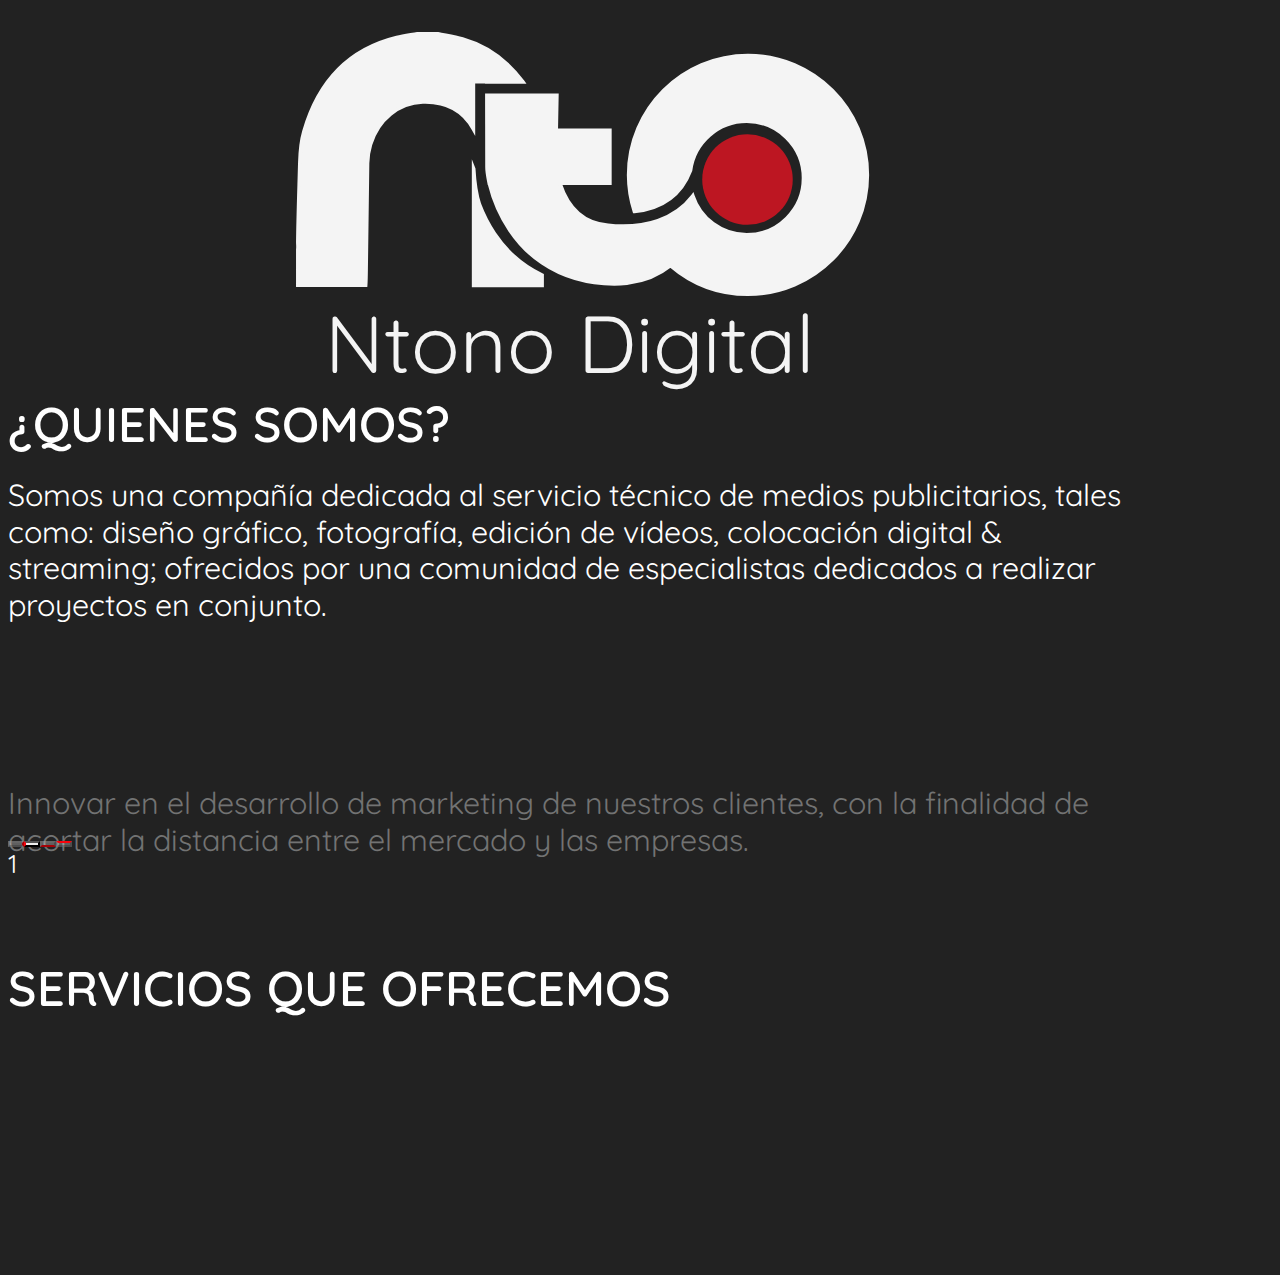
==== index.html @ dea9e93f "Ordenando SVG & incluyendolos en el index.html" ====
<DOCTYPE html>

<html>
	<head>
		<meta charset="utf-8" />
		<meta name="description" content="presentacion de empresa">
		<meta name="keyword" content="ntono, publicidad, proyectos digitales, diseño grafico, animación, streaming, diseño web">
		<meta name="author" content="Edwin Marte">
		<meta name="viewport" content="width=device-width, initial-scale=1.0">

		<link rel="shortcut icon" type="image/png" href="assets/favicon_64.png"/>

		<title>Presentación Ntono</title>

		<link rel="stylesheet" href="css/reveal.css"/>
		<link rel="stylesheet" href="css/theme/ntono.css" />
		<link href="http://maxcdn.bootstrapcdn.com/font-awesome/4.1.0/css/font-awesome.min.css" rel="stylesheet" />
	</head>

	<body>
		<div class="reveal">

			<div class="slides" id="contenedor">
			<a class="fullscreen" onclick="enterFullscreen()" name="full" alt="fullscreen" >
				<p class="aparecer">Presiona <span style="color:white; font-weight:700">F</span> para fullScreen</p>
			</a>
			<!--slider #1 -->
				<section>
					<div class="logo_animation">
						<object class="logo">
							<embed z-index="0" src="svg/logo_animation-01.svg">
						</object>
						<img class="logo_personajes" data-src="assets/personajes.png" />
						
					</div>

				</section>

			<!--slider #2-->
				<section data-background="#282828" >
						<!--Section dentro de otra, efecto scroll con face in -->
						<section  data-state="iniciar">
						<h2>¿QUIENES SOMOS?</h2>
						
						<p>Somos una compañía dedicada al servicio técnico de medios publicitarios, tales como: diseño gráfico, fotografía, edición de vídeos, colocación digital & streaming; ofrecidos por una comunidad de especialistas dedicados a realizar proyectos en conjunto.</p>

						<object class="grupo">
							<embed style="margin-top:-30px" id="animation_start">
						</object>

						<img class="arrow" src="assets/arrow_white.png" />
						</section>
						<!--Misión-->
						<section data-background="#f1f1f1" style="color:#727373">
							<h4><i class='fa fa-bullseye'></i>  Misión</h4>
							<p>Innovar en el desarrollo de marketing de nuestros clientes, con la finalidad de acortar la distancia entre el mercado y las empresas.</p>
							<img class="arrow" src="assets/arrow_gray.png" />
						</section>
						<!--Visión-->
						<section data-background="#f1f1f1" style="color:#727373">
							<h4><i class='fa fa-eye'></i>  Visión</h4>

							<div style="max-height:50px">
							<p style="display:inline-block">Desarrollar una comunidad de especialistas en productos digitales</p></div>

							<div class="container-list">fusionando la innovación tecnológica con el mercado a través de la</p>
								<ul class="list">
									<li>ciencia.</li>
									<li>creatividad.</li>
									<li>data.</li>
								</ul>
							</div>
								<br />
								
						</section>
						
				</section>

				<!--slider #3-->
				<section  data-transition="zoom" >
					<h2>Servicios que ofrecemos</h2>
					<div class="servicios" data-transition="zoom-out">
						<ul id="servicios2">
							<li >
							<img data-src="assets/web_design.png" />
							<span>Diseño Web</span>
							</li>
							<li>
								<div class="container-spinner">
									<div class="sub-container-spinner"><div class="spinner spinner1"></div></div>
								</div>
								<span>Animación</span>
							</li>
							<li>
								<img data-src="assets/colocacion-b.png" />
								<span>Colocación Digital</span>
							</li>
							<li>
								<img data-src="assets/streaming.png" />
								<span>Streaming</span>
							</li>
						</ul>
					</div>
				</section>

				<!--slider #4-->
				<section>
					<h2>Diseño Web | Responsive</h2>
					
						<ul class="web ">
							<a href="http://armid.do/" target="_blank"><li class="web1 web-a">
								<div class="web_content">
									<h4>Fundación Armid</h4>
									<p><span style="color:fefefe">Lugar:</span> República Dominicana <br />
									<span style="color:fefefe">Objetivo:</span> Tener un espacio virtual para donaciones y eventos deportivos en la disciplina de fútbol.</p>
								</div>
							</li></a>
							<a href="http://www.inafocam.edu.do/portal/" target="_blank"><li class="web2 web-a">
								<div class="web_content">
									<h4>Inafocam</h4>
									<p><span style="color:fefefe">Lugar:</span> República Dominicana <br />
									<span style="color:fefefe">Objetivo:</span> Mantener informados a todos los maestros del sector público sobre las actividades, talleres y seminarios realizados a nivel nacional. Contando con una gran base de datos.</p>
								</div>
							</li></a>
							<a href="http://marudavila.es/" target="_blank"><li class="web3 web-a">
								<div class="web_content">
									<h4>Marudavila.es</h4>
									<p><span style="color:fefefe">Lugar:</span> España<br />
									<span style="color:fefefe">Objetivo:</span> Plataforma para coaching profesional y empresarial con programación neurolinguistica tanto a nivel digital como taller impartido.</p>
								</div>
							</li></a>
						</ul>
						
						<div class="texto-descriptivo">
							<p>En el área de proyectos webs trabajamos las vertientes de: Levantamiento de información, el diseño de la experiencia de usuario, la maquetación y la programación.</p>
						</div>

						<object class="ico-drag">
							<embed src="svg/icon_drag.svg">
						</object>
				</section>

				<!--Slide 5 -->
				<section data-transition-speed="fast" data-transition="zoom-in" class="animacion">
					<h2>Animación</h2>
				
					<!--animacion logotipos-->
					
						<iframe id="videos" width="560" height="315" src="https://www.youtube.com/embed/Oguwz_822MQ?list=PLe2wsG4SCjMG0ki1__5czXeAcS_HDInAG" frameborder="0" allowfullscreen></iframe>
					


					<div class="texto-descriptivo">
						<p>Producimos piezas publicitarias, tales como:</p>
					</div>

					<ul>
					<!--BOTON LOGO-->
						<li  onclick="iframechange('https://www.youtube.com/embed/Oguwz_822MQ?list=PLe2wsG4SCjMG0ki1__5czXeAcS_HDInAG')">
						<span>Logos</span>
						<div class="btn_animation">
					<!--BOTON MOTION GRAPHIC-->
						</div></li>
						<li onclick="iframechange('https://www.youtube.com/embed/frfrCutB0zI?list=PLe2wsG4SCjMEal8Bbqb-UGbQ6wG2VexZR')">
						<span>Motion Graphic</span>
						<div class="btn_animation" >
					<!--BOTON AUDIO VISUALES-->
						</div></li>
						<li onclick="iframechange('https://www.youtube.com/embed/m-FAGIcgoog?list=PLe2wsG4SCjMHKs5AQy9zyajEkTJhrmJTG')">
						<span>Audio visuales</span>
						<div class="btn_animation" >
						</div></li>
					<!--BOTON BANNER-->
						<li onclick="iframechange('#')">
						<span>Banners Webs</span>
						<div class="btn_animation" >
						</div></li>
					</ul>
				</section>
				<!--slide 7-->
				<section><h2>Colocación publicitaria</h2>
					<p>Utiliza la tecnología para superar tus límites geográficos haciendo que tu producto o servicio llegue a un público objetivo por los medios digitales.</p>
				</section>

				<!--Slide 8-->
				<section>
					<object class="logo">
							<embed z-index="0" src="svg/plataforma_colocacion.svg">
					</object>
				</section>

				<!--slide 9-->
				<section>
				<h2>¿Por qué invertir?</h2>
					<object>
						<embed src="svg/roim.svg">
					</object>
				</section>


				<!--slide 10-->
				<section>
					<h2>Streaming</h2>
					<p>El streaming consiste en la transmisión de audio y video por internet. De este modo, es posible ver videos o escuchar música sin la necesidad de descargar los archivos en el disco duro. </p>
				</section>

				<!--slide 11-->
				<section data-transition="slide" data-background-video="http://ntono.com/videos/Demo_claro.mp4">
					<div class="streaming-container">
						<h2>Torneo Intercolegial Claro</h2>
						<p>Lorem Ipsum es simplemente el texto de relleno de las imprentas y archivos de texto. Lorem Ipsum ha sido el texto de relleno estándar de las industrias desde el año 1500, cuando un impresor (N. del T. persona que se dedica a la imprenta) desconocido usó una galería de textos y los mezcló de tal manera que logró hacer un libro de textos especimen. </p>
					</div>
				</section>

				</section>
				<section>
					<object>
							<embed z-index="0" src="svg/streaming-flujo.svg">
					</object>
				</section>

				<section class="streaming-b">
					<h2>Beneficios del Streaming</h2>
					<ul>
						<li><i class="fa fa-users"></i>
						Llegar a un mayor número de espectadores.</li>
						<li><i class="fa fa-globe"></i>
						Romper las barreras geográficas.</li>
						<li><i class="fa fa-comments-o"></i>
						Aumentar el nivel de interacción en las plataformas digitales</li>
						<li><i class="fa fa-level-down"></i>
						Reducir costes por más del 50% en las transmisiones de eventos.</li>
						<li><i class="fa fa-users"></i>
						Consumir el video en vivo en todos los dispositivos electrónicos.</li>
						<li><i class="fa fa-signal"></i>
						Accceso a estadística de la transmisión al instante.</li>
					</ul>
				</section>

				<section class="contacto" data-state="final">
					<h3><i>Todo lo bueno, comienza por un "SI"</i></h3>
					<img class="logo_personajes" data-src="assets/personajes.png" />

					<ul>
						<li><i class="fa fa-phone"></i><a href="tel:8093739285">809.373.9285</a></li>
						<li><i class="fa fa-mobile"></i><a href="tel:8498167332">849.816.7332</a></li>
						<li><i class="fa fa-envelope"></i><a href="mailto:hola@ntono.com">hola@ntono.com</a></li>
					</ul>

					<object>
						<embed  id="animation_end"></embed>
					</object>
				</section>
			</div>
		</div>	
		<script src="js/reveal.js"></script>
		<script>
			Reveal.initialize();

			Reveal.configure({
				slideNumber:true,
			})


		</script>
	</body>
</html>
---- css/theme/ntono.css ----
/**
 * Black theme for reveal.js. This is the opposite of the 'white' theme.
 *
 * By Hakim El Hattab, http://hakim.se
 * Modified By Edwin Marte http://ntono.com
 */
@import url(../../lib/font/source-sans-pro/source-sans-pro.css);
@import url('https://fonts.googleapis.com/css?family=Quicksand:300,400,500,700');
section.has-light-background, section.has-light-background h1, section.has-light-background h2, section.has-light-background h3, section.has-light-background h4, section.has-light-background h5, section.has-light-background h6 {
  color: #222; }

/*********************************************
 * GLOBAL STYLES
 *********************************************/
body {
  background: #222;
  background-color: #222; }

.reveal {
  font-family: "Quicksand", sans-serif, Helvetica, sans-serif;
  font-size: 1.6em;
  font-weight: normal;
  color: #fff; }

::selection {
  color: #fff;
  background: #bee4fd;
  text-shadow: none; }

::-moz-selection {
  color: #fff;
  background: #bee4fd;
  text-shadow: none; }

.reveal .slides > section,
.reveal .slides > section > section {
  line-height: 1.3;
  font-weight: inherit; }

/*********************************************
 * HEADERS
 *********************************************/
.reveal h1,
.reveal h2,
.reveal h3,
.reveal h4,
.reveal h5,
.reveal h6 {
  margin: 0 0 20px 0;
  color: #fff;
  font-family: "Quicksand",sans-serif Helvetica, sans-serif;
  font-weight: 600;
  line-height: 1.2;
  letter-spacing: normal;
  text-transform: uppercase;
  text-shadow: none;
  word-wrap: break-word; }

.reveal h1 {
  font-size: 2.5em; }

.reveal h2 {
  font-size: 1.6em; }

.reveal h3 {
  font-size: 1.3em; }

.reveal h4 {
  font-size: 1em; }

.reveal h1 {
  text-shadow: none; }

/*********************************************
 * OTHER
 *********************************************/
.reveal p {
  margin: 20px 0;
  line-height: 1.2; }

/* Ensure certain elements are never larger than the slide itself */
.reveal img,
.reveal video,
.reveal iframe {
  max-width: 95%;
  max-height: 95%; }

.reveal strong,
.reveal b {
  font-weight: bold; }

.reveal em {
  font-style: italic; }

.reveal ol,
.reveal dl,
.reveal ul {
  display: inline-block;
  text-align: left;
  margin: 0 0 0 1em; }

.reveal ol {
  list-style-type: decimal; }

.reveal ul {
  list-style-type: disc; }

.reveal ul ul {
  list-style-type: square; }

.reveal ul ul ul {
  list-style-type: circle; }

.reveal ul ul,
.reveal ul ol,
.reveal ol ol,
.reveal ol ul {
  display: block;
  margin-left: 40px; }

.reveal dt {
  font-weight: bold; }

.reveal dd {
  margin-left: 40px; }

.reveal q,
.reveal blockquote {
  quotes: none; }

.reveal blockquote {
  display: block;
  position: relative;
  width: 70%;
  margin: 20px auto;
  padding: 5px;
  font-style: italic;
  background: rgba(255, 255, 255, 0.05);
  box-shadow: 0px 0px 2px rgba(0, 0, 0, 0.2); }

.reveal blockquote p:first-child,
.reveal blockquote p:last-child {
  display: inline-block; }

.reveal q {
  font-style: italic; }

.reveal pre {
  display: block;
  position: relative;
  width: 90%;
  margin: 20px auto;
  text-align: left;
  font-size: 0.55em;
  font-family: monospace;
  line-height: 1.2em;
  word-wrap: break-word;
  box-shadow: 0px 0px 6px rgba(0, 0, 0, 0.3); }

.reveal code {
  font-family: monospace; }

.reveal pre code {
  display: block;
  padding: 5px;
  overflow: auto;
  max-height: 400px;
  word-wrap: normal; }

.reveal table {
  margin: auto;
  border-collapse: collapse;
  border-spacing: 0; }

.reveal table th {
  font-weight: bold; }

.reveal table th,
.reveal table td {
  text-align: left;
  padding: 0.2em 0.5em 0.2em 0.5em;
  border-bottom: 1px solid; }

.reveal table th[align="center"],
.reveal table td[align="center"] {
  text-align: center; }

.reveal table th[align="right"],
.reveal table td[align="right"] {
  text-align: right; }

.reveal table tbody tr:last-child th,
.reveal table tbody tr:last-child td {
  border-bottom: none; }

.reveal sup {
  vertical-align: super; }

.reveal sub {
  vertical-align: sub; }

.reveal small {
  display: inline-block;
  font-size: 0.6em;
  line-height: 1.2em;
  vertical-align: top; }

.reveal small * {
  vertical-align: top; }

/*********************************************
 * LINKS
 *********************************************/
.reveal a {
  color: #42affa;
  text-decoration: none;
  -webkit-transition: color .15s ease;
  -moz-transition: color .15s ease;
  transition: color .15s ease; }

.reveal a:hover {
  color: #8dcffc;
  text-shadow: none;
  border: none; }

.reveal .roll span:after {
  color: #fff;
  background: #068de9; }

/*********************************************
 * IMAGES
 *********************************************/
.reveal section img {
  margin: 15px 0px;
 }

.reveal section img.plain {
  border: 0;
  box-shadow: none; }

.reveal a img {
  -webkit-transition: all .15s linear;
  -moz-transition: all .15s linear;
  transition: all .15s linear; }

.reveal a:hover img {
  background: rgba(255, 255, 255, 0.2);
  border-color: #42affa;
  box-shadow: 0 0 20px rgba(0, 0, 0, 0.55); }



/*********************************************
 * NAVIGATION CONTROLS
 *********************************************/
.reveal .controls .navigate-left,
.reveal .controls .navigate-left.enabled {
  border-right-color: #f9030c; }

.reveal .controls .navigate-right,
.reveal .controls .navigate-right.enabled {
  border-left-color: #f9030c; }

.reveal .controls .navigate-up,
.reveal .controls .navigate-up.enabled {
  border-bottom-color: #f9030c; }

.reveal .controls .navigate-down,
.reveal .controls .navigate-down.enabled {
  border-top-color: #f9030c; }

.reveal .controls .navigate-left.enabled:hover {
  border-right-color: #fd2830; }

.reveal .controls .navigate-right.enabled:hover {
  border-left-color: #fd2830; }

.reveal .controls .navigate-up.enabled:hover {
  border-bottom-color: #fd2830; }

.reveal .controls .navigate-down.enabled:hover {
  border-top-color: #fd2830; }

/*********************************************
 * PROGRESS BAR
 *********************************************/
.reveal .progress {
  background: rgba(0, 0, 0, 0.2); }

.reveal .progress span {
  background: #f9030c;
  -webkit-transition: width 800ms cubic-bezier(0.26, 0.86, 0.44, 0.985);
  -moz-transition: width 800ms cubic-bezier(0.26, 0.86, 0.44, 0.985);
  transition: width 800ms cubic-bezier(0.26, 0.86, 0.44, 0.985); }

  /*********************************************
 * DETALLES
 *********************************************/

 a.fullscreen{
    display:block;
    position:fixed;
    top:0;
    right:-20%;
    background-image:url("../../assets/full-screen-icon-white.png");
    background-size:contain;
    background-repeat: no-repeat;
    width:24px;
    height:24px;
    opacity:.85;

 }

 a.fullscreen:hover .aparecer{
   display:block;
 }

 a.fullscreen p{
  color:#fefefe;
  position:absolute;
  top:-16px;
  right:40px;
  text-align:right;
  width:190px;
  font-size:14px;
  display:none;
 }

 div.reveal a:hover{
    transform:scale(1.1);
    opacity:1;
 }

/*********************************************
 * LOGOTYPE
 *********************************************/

.logo_animation{
    min-height:325px;
    max-width: 518px;
    margin-left:auto !important;
    margin-right:auto !important;
    position: relative;
   
 }
 .logo{
    position: relative;
    animation-name:logo;
    animation-duration: 3s;
 }
 .logo_animation .logo_circ{
  position:absolute;
  top:65px;

 }
 .logo_personajes{
  position: fixed;
  display: block;
  visibility: hidden;
  z-index:100;
  top: -30%;
  left:80%;
  -webkit-animation: banda 25s forwards 3s;
  animation: banda 25s forwards 3s;


 }

 @keyframes banda{
    0%{
      visibility: visible;
      top: -30%;
      left:60%;
      transform: rotate(0deg);
    }
    15%{
      transform: rotate(15deg);
    }
    30%{
      transform: rotate(-5deg);
    }
    45%{
      transform: rotate(15deg);
    }
    80%{
      transform: rotate(-20deg);
    }
    100%{
      top:100%;
      left:100%;
    }
  }

/*********************************************
 * ------------- QUIENES SOMOS-----------------
 *********************************************/

.container-list{
  max-height:40px;
  position:relative;
  display:flex;
  width:auto;
  max-height:1.3em;
  position:absolute;
  overflow:hidden;
  line-height:40px;
  vertical-align:middle;
  
}

.container-list p, ul{
  margin:0px;
}

.grupo{
  width:360px;
  height:210px;
}

object.grupo embed{
  display:block;
  width:400px;
  height:auto;
  margin:0px auto;
}

ul.list{
  font-weight:500;
  margin-left:10px;
  padding-left:0px;
  padding-top:-2px;
  list-style: none;
  color:#e00404;
  display: inline-block;
  animation: list 7s ease-in-out infinite;
 }

 @keyframes list {
    0% 100%{ margin-top:0px; visibility: visible;}
    
    25%{ margin-top:0px;}
    28%{ margin-top:-33px;}
    
    50%{ margin-top:-33px;}
    53%{ margin-top: -66px;}
    
    75%{ margin-top: -66px;}
    78%{ margin-top: -33px;}

    98%{ margin-top: -33px;}
    
 }

 .arrow{
    position: relative;
    animation: arrow-down 1s ease-in-out infinite 3s;
    opacity:0;
 }

 @keyframes arrow-down{
    0%{
        opacity:.5;
      }
    50%{
        transform: translateY(20px);
        opacity:.7;
      }
    100%{
      transform: translateY(0px);
      opacity:.6;
      
    }
 }


/*********************************************
 * --------- Slide de servicios --------------
 *********************************************/
 .servicios{
    overflow: hidden;
 }
 .servicios ul {
    list-style:none;
    min-height: 200px;
    margin-left:0px;
    width:100%;
    text-align:center;
 }

 .servicios ul li{
    display:inline-block;
    width:200px;
    padding:10px;
    margin-left:10px;
    text-align: center;
    vertical-align:top;
    font-size:0.6em;
    position:relative;
    opacity:0;
 }

 .servicios ul li:nth-child(1){
    animation: entrada 1s linear forwards;
 }
 .servicios ul li:nth-child(2){
    animation: entrada 1s linear forwards 0.33;
 }
 .servicios ul li:nth-child(3){
    animation: entrada 1s linear forwards 0.66;
 }
 .servicios ul li:nth-child(4){
    animation: entrada 1s linear forwards 0.90;
 }

  @keyframes entrada{
    from{
        opacity: 0;
        transform:translateX(-50px);
      }to{
        opacity:1;
        transform:translateX(0px);
      }
  }


 .servicios img{
  max-height: 85px;
  opacity:.9;
 }

 .servicios img:hover{
  opacity:1;
 }
.container-spinner{
  width:85px;
  height:85px;
  margin:0px;
  position:relative;
  margin:15px auto!important;
}

.sub-container-spinner{
  animation: rebote 1s ease-in infinite;
}

/*Animacion del icono*/ 
@keyframes rebote{
  0%{
  transform:translateY(0px);
  }45%{
    transform:translateY(50px);
  }100%{
    transform:translateY(0px);
    }
}

.sevicios .spinner {
  width:30px;
  height:30px;
  background:#eee;
  border-radius:50%;
  position:relative;
  display:inline-block;
}
  
.servicios ul li div::after, .servicios ul li div::before;{
    content:'';
    display:block;
    width:30px;
    height:30px;
    border-radius: 50%;
  }

.servicios ul#servicios2 div.container-spinner .spinner{
  background: #f1f1f1;
  border-radius:50%;
  position: relative;
  margin: 20px;
  display:inline-block;
  animation: cir 1s linear infinite;
}

.servicios span{
  display: block;
  font-size:24px;
}

.servicios ul#servicios2 div.container-spinner .spinner::after, 
.servicios ul#servicios2 div.container-spinner .spinner::before{
  content:'';
  display:block;
  width:16px;
  height:16px;
  border-radius:50%;
}

.servicios ul#servicios2 div.container-spinner .spinner1::after{
  position:absolute;
  top:-4px;
  left:-4px;
  border:4px solid transparent;
  border-top-color:red;
  border-bottom-color:red;
  animation: circ 1s linear infinite;
}

  @keyframes cir{
    0%{
      transform:rotate(0deg) scale(1);
       
    }
    50%{
      transform: rotate(180deg) scale(0.8);
    }
    100%
    {
      transform:rotate(360deg) scale(1);
      }
  }

  @keyframes circ{
    0%, 40%{
      transform:rotate(0deg) scale(1);
      opacity:1;
    }
    50%{
      transform: rotate(180deg) scale(1.2) ;
      opacity:0;
    }
    80%, 100%
    {
      transform:rotate(360deg) scale(1);
      opacity:1;
      }
  }

  .serv{
    visibility: hidden;
    position:;
  }


 
/*********************************************
 * ---------------- Diseño Web --------------
 *********************************************/

 ul.web{
  max-width:70%;
  width: 100%;
  display: inline-block;
  text-align: center;
  align-content: center;
  vertical-align: bottom;
  list-style: none;
  margin:0px;

 }


 ul.web .web1{
  height:330px;
  min-height: 330px;
  min-width:215px;
  background-image:url("../../assets/web_armid.jpg");
  background-size: cover;
  display:inline-block;
 }

  ul.web .web2{
  min-height: 350px;
  min-width:215px;
  background-image:url("../../assets/web_inafocam.jpg");
  background-size: cover;
  display:inline-block;
 }

  ul.web .web3{
  min-height: 330px;
  min-width:215px;
  background-image:url("../../assets/web_marudavila.jpg");
  background-size: cover;
  display:inline-block;
 }

 div.web_content{
  background-color:rgba(0, 0, 0, .8);
  width:185px;
  height: 0;
  font-size: 0.5em !important;
  padding: 15px 15px 0px 15px!important;
  position:absolute;
  bottom:6px;
  opacity: 0;
  overflow: hidden;
 }

 div.web_content p{font-size:.8em;}

 ul.web li.web-a:hover{
  background-size:99%;
  transition-timing-function: 3s linear;
  -webkit-transition-timing-function: 3s linear;
 }

 /*ul.web li.web1:hover div.web_content, ul.web li.web2:hover div.web_content, ul.web li.web3:hover div.web_content*/
 ul.web li.web-a:hover div.web_content{
  opacity:1;
  animation: texto .3s ease forwards;
 }

 @keyframes texto{
  from{
      height:0px;
      opacity: 0;
    }to{
      height: auto;
      opacity: 1;
    }
 }

 .ico-drag{
  position:fixed;
 }

 /*********************************************
 * ---------------- Animación --------------
 *********************************************/

 .animacion ul {
    list-style:none;
    margin-left:0px;
    max-height:100px;
 }

 .animacion ul li{
    display:inline-block;
    width:80px;
    height:80px;
    border-radius:50%;
    font-size:.5em;
    text-align: center;
    position:relative;
    margin:10px;
    vertical-align:-webkit-baseline-middle;
    box-shadow: inset 0px 0px 15px #101010;
    border:6px #2f2f2f solid;
    border-bottom-color:red;
 }

  .animacion ul li span{
    position:absolute;
    top:26px;
    left:0;
    right:0;
    font-weight: bold;

  }

 .btn_animation{
  width:61px;
  height:39px;
  background-image:url(../../assets/play.png);
  background-repeat: no-repeat;
  background-position: center;
  background-color:rgba(0, 0, 0, .3);
  position:absolute;
  top:-0.5px;
  left:-0.5px;
  padding:40% 10px 10px 10px!important;
  border-radius:50%;
  opacity:0;
 }

.animacion ul li:hover .btn_animation{
  animation: btn .5s ease-in-out forwards;
}
.animacion ul li:focus .btn_animation{
  background-image:none;
  animation: btn .3s ease-in-out forwards;
}

 @keyframes btn{
    from{
      opacity:0;
      filter:blur(3px);
    }
    to{
      opacity:1;
      filter:blur(0px);
    }
 }

  /*********************************************
 * --------------- Streaming ------------------
 *********************************************/

 .streaming-container{
    width:250px;
    height:auto;
    padding: 15px 15px 20px 15px!important;
    background-color:rgba(0, 0, 0, .6);
    border-radius: 0px 31px 0px 21%;
    font-size: .55em !important;
    position:absolute;
    opacity:.3;
 }

 .streaming-container h2{
    text-shadow:1px 1px 2px #000;
    border-bottom:1.2px solid #adadad;
    padding-bottom:12px;
 }

 .streaming-container p{ color:d6d6d6; }

 .streaming-container:hover{
    opacity:1;
    background-color:rgba(0, 0, 0, .8);
    transition-timing-function: 1s linear forwards;
    transition: linear;
 }

  .streaming-b ul li{
    list-style:none;
    display:inline-block;
    width:250px;
    min-height:85px;
    padding:25px 15px 10px 15px;
    margin:25px 10px 25px 10px;
    background-color:#565656;
    border-radius:13px;
    text-align: center;
    position:relative;
    font-size:20px;
    vertical-align:-webkit-baseline-middle;
    vertical-align:bottom;
    box-shadow: inset #151515 0px 0px 2px;

  }

  .streaming-b ul li i{
    display:block;
    width:30px;
    height:30px;
    border-radius:50%;
    position:absolute;
    top:-28px;
    left:40%;
    background-color:#da190f;
    padding:10px;
    font-size:25px;
    box-shadow:inset black 0px 0px 5px ;
  }

/*********************************************
 * --------------- Contacto ------------------
 *********************************************/

 .contacto ul{
  list-style: none;
  position:relative;
  animation: aparecer 1s forwards 1s;
  margin-left:0px;
 }

@keyframes aparecer{
  from{
    opacity:0;
  }to{
    opacity:1;
  }
}
 .contacto ul li{
  display:inline-block;
  margin-left:10px;
 }

 .contacto ul li a{
  color:#abaaaa;
 }

 .contacto ul li a:hover{
  color:#f34040;
 }

 .contacto ul li i{
  margin:0px 7px;
 }

 .contacto ul:nth-child(1){
  margin-left:0px;
 }

 @media screen and (max-width:600px){
  .contacto ul{
    font-size:1.3em;
  }
 }
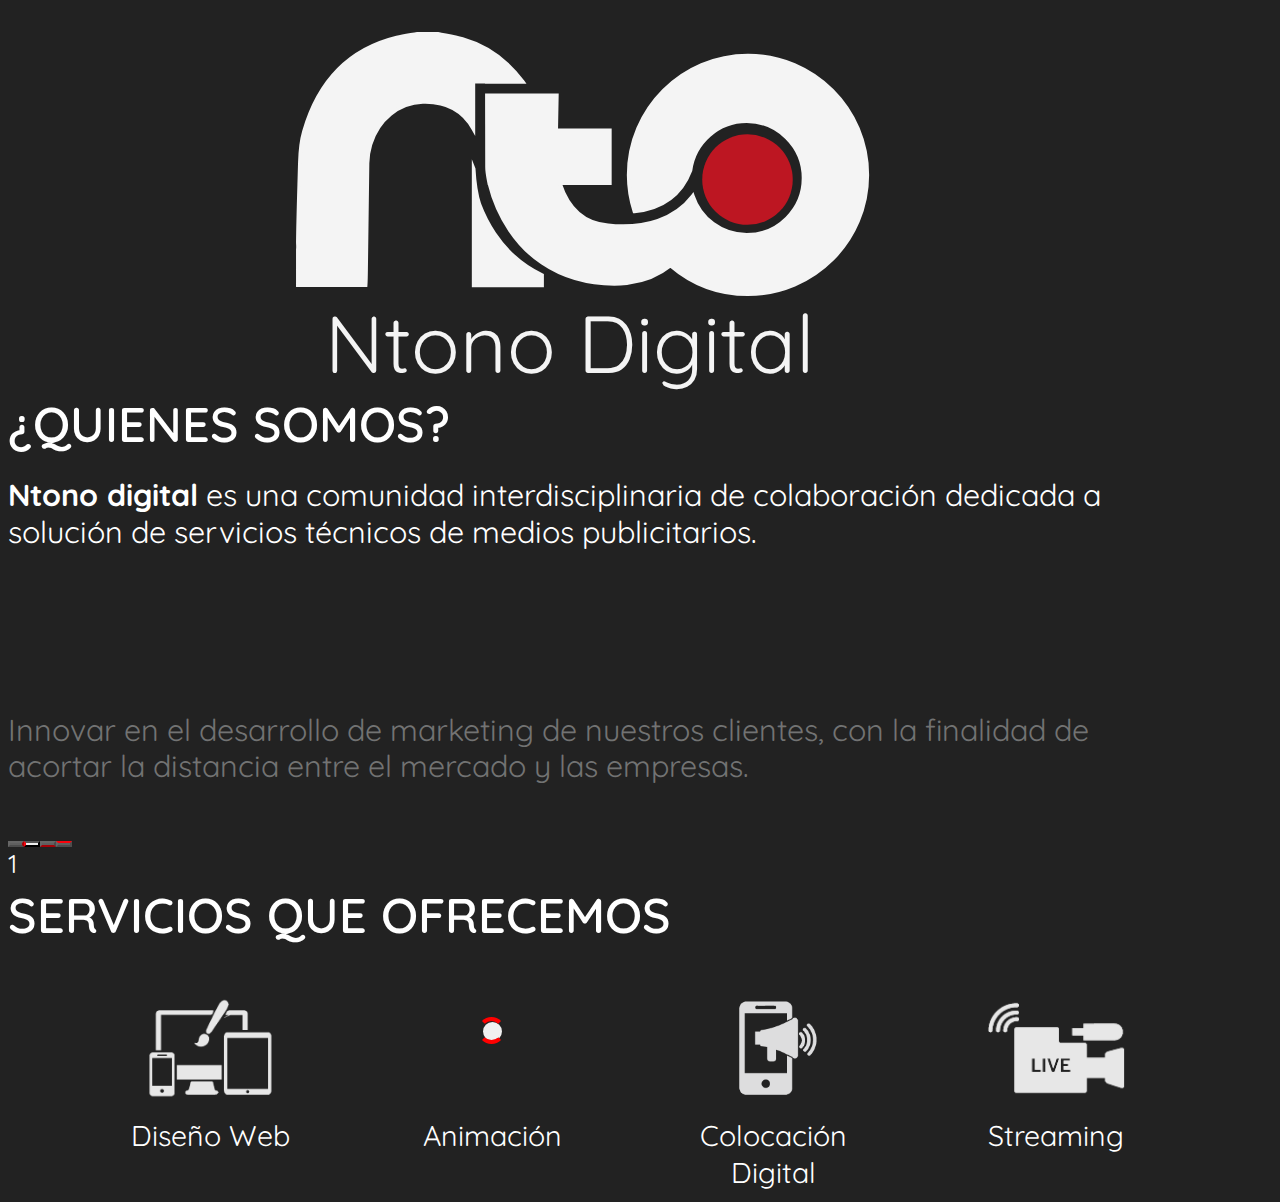
==== commit 37d03703: "Modificando seccion de Streaming" ====
--- a/index.html
+++ b/index.html
@@ -8,13 +8,15 @@
 		<meta name="author" content="Edwin Marte">
 		<meta name="viewport" content="width=device-width, initial-scale=1.0">
 
-		<link rel="shortcut icon" type="image/png" href="assets/favicon_64.png"/>
+		<link rel="shortcut icon" type="image/png" href="favicon.png">
+
 
 		<title>Presentación Ntono</title>
 
 		<link rel="stylesheet" href="css/reveal.css"/>
 		<link rel="stylesheet" href="css/theme/ntono.css" />
 		<link href="http://maxcdn.bootstrapcdn.com/font-awesome/4.1.0/css/font-awesome.min.css" rel="stylesheet" />
+		<link rel="shortcut icon" href="http://ntono.com/favicon.png" type="image/png" />
 	</head>
 
 	<body>
@@ -42,7 +44,7 @@
 						<section  data-state="iniciar">
 						<h2>¿QUIENES SOMOS?</h2>
 						
-						<p>Somos una compañía dedicada al servicio técnico de medios publicitarios, tales como: diseño gráfico, fotografía, edición de vídeos, colocación digital & streaming; ofrecidos por una comunidad de especialistas dedicados a realizar proyectos en conjunto.</p>
+						<p><span style="color:white; font-weight:700">Ntono digital</span> es  una comunidad interdisciplinaria de colaboración dedicada a solución de  servicios técnicos de medios publicitarios. </p>
 
 						<object class="grupo">
 							<embed style="margin-top:-30px" id="animation_start">
@@ -169,12 +171,13 @@
 						<li onclick="iframechange('https://www.youtube.com/embed/m-FAGIcgoog?list=PLe2wsG4SCjMHKs5AQy9zyajEkTJhrmJTG')">
 						<span>Audio visuales</span>
 						<div class="btn_animation" >
-						</div></li>
-					<!--BOTON BANNER-->
+						</div>
+						<!--</li>
+					BOTON BANNER
 						<li onclick="iframechange('#')">
-						<span>Banners Webs</span>
+						<span>Animación web</span>
 						<div class="btn_animation" >
-						</div></li>
+						</div></li>-->
 					</ul>
 				</section>
 				<!--slide 7-->
@@ -199,27 +202,74 @@
 
 
 				<!--slide 10-->
-				<section>
+				<section style="background-color:rgba(0,0,0,0.3);" data-background-video="http://ntono.com/videos/back_stage_ntono.mp4">
 					<h2>Streaming</h2>
-					<p>El streaming consiste en la transmisión de audio y video por internet. De este modo, es posible ver videos o escuchar música sin la necesidad de descargar los archivos en el disco duro. </p>
-				</section>
-
-				<!--slide 11-->
-				<section data-transition="slide" data-background-video="http://ntono.com/videos/Demo_claro.mp4">
+					<p>Permite que miles de personas exploren, sientan y vivan la experiencia de tu evento desde cualquier lugar donde se encuentren.</p>
+				</section>
+
+				<!--slide 11
+				<section data-transition="slide" data-background-video="http://ntono.com/videos/Demo_claro.mp4, http://ntono.com/videos/Demo_claro.webm">
 					<div class="streaming-container">
 						<h2>Torneo Intercolegial Claro</h2>
-						<p>Lorem Ipsum es simplemente el texto de relleno de las imprentas y archivos de texto. Lorem Ipsum ha sido el texto de relleno estándar de las industrias desde el año 1500, cuando un impresor (N. del T. persona que se dedica a la imprenta) desconocido usó una galería de textos y los mezcló de tal manera que logró hacer un libro de textos especimen. </p>
+						<p style="">El torneo Intercolegial Claro se celebra una vez al año, desde el 2012 cuando inicio. Aquí compartimos una propuesta de Streaming para el evento deportivo, donde se buscaba jugar con elementos interactivos como: marcadores de juego, logos de patrocinadores, enlace con cuenta Twitter, y otros elementos de multimedia.</p>
 					</div>
-				</section>
-
-				</section>
-				<section>
+				</section>-->
+
+				</section>
+				<!--<section>
 					<object>
 							<embed z-index="0" src="svg/streaming-flujo.svg">
 					</object>
-				</section>
+				</section>-->
 
 				<section class="streaming-b">
+					<h2>¿Qué ofremos?</h2>
+					<ul>
+						<li><i class="fa fa-money"></i>
+						Modelos de negocios</li>
+						<li><i class="fa fa-bullhorn"></i>
+						Captación de audiencia</li>
+						<li><i class="fa fa-video-camera"></i>
+						Cobertura & producción</li>
+						<li><i class="fa fa-signal"></i>
+						Analítica del evento</li>
+					</ul>
+
+					<img class="arrow" src="assets/arrow_white.png" />
+
+					<!--Modelo de negocio -->
+					<!--<section class="streaming-sub">
+						<div class="stream-head">
+							<h2>Streaming</h2>
+							
+							<i class="fa fa-money">
+							<br />
+							<div class="stream-content">
+								<p>Nuestro compromiso es ayudar a nuestros clientes a obtener un ROIM medibles y directo de todos los servicios realizados con nosotros. Por lo que es de suma importancia darle valor a el contenido y la audiencia potencial a través de modelos de negocios que generen una ganancia para el cliente.</p>
+
+								<ul>
+									<li><i class="fa fa-money">Plan y modelo de negocio</li>
+									<li><i class="fa fa-money"> Definición de canales y brokers de venta</li>
+									<li><i class="fa fa-money">Diseño de marca y materiales audivisuales</li>
+									<li><i class="fa fa-money">Desarrollo de plataforma web</li>
+								</ul>
+							</div>
+						</div>
+					</section>-->
+
+					<!--Audiencia -->
+					<section></section>
+
+					<!--Cobertura -->
+					<section></section>
+
+					<!--Analítica -->
+					<section></section>
+
+					
+				</section>
+
+				<section class="streaming-c">
 					<h2>Beneficios del Streaming</h2>
 					<ul>
 						<li><i class="fa fa-users"></i>
@@ -247,6 +297,8 @@
 						<li><i class="fa fa-envelope"></i><a href="mailto:hola@ntono.com">hola@ntono.com</a></li>
 					</ul>
 
+					<p class="copyright">Ntono Digital © 2017, Santo Domingo, República Dominicana.</p>
+
 					<object>
 						<embed  id="animation_end"></embed>
 					</object>
@@ -263,5 +315,19 @@
 
 
 		</script>
+
+			<!-- Tracking Google Analytics -->
+		<script>
+		  (function(i,s,o,g,r,a,m){i['GoogleAnalyticsObject']=r;i[r]=i[r]||function(){
+		  (i[r].q=i[r].q||[]).push(arguments)},i[r].l=1*new Date();a=s.createElement(o),
+		  m=s.getElementsByTagName(o)[0];a.async=1;a.src=g;m.parentNode.insertBefore(a,m)
+		  })(window,document,'script','https://www.google-analytics.com/analytics.js','ga');
+
+		  ga('create', 'UA-100175209-1', 'auto');
+		  ga('send', 'pageview');
+
+</script>
 	</body>
+
+
 </html>--- a/css/theme/ntono.css
+++ b/css/theme/ntono.css
@@ -496,7 +496,7 @@
     vertical-align:top;
     font-size:0.6em;
     position:relative;
-    opacity:0;
+    opacity:1;
  }
 
  .servicios ul li:nth-child(1){
@@ -513,10 +513,10 @@
  }
 
   @keyframes entrada{
-    from{
-        opacity: 0;
+      0%{
+        opacity:1;
         transform:translateX(-50px);
-      }to{
+      }100%{
         opacity:1;
         transform:translateX(0px);
       }
@@ -822,6 +822,45 @@
  }
 
   .streaming-b ul li{
+    list-style:none;
+    display:inline-block;
+    width:170px;
+    min-height:50px;
+    padding:25px 15px 15px 15px;
+    margin:25px 10px 25px 10px;
+    background-color:rgba(28,28,28,0.9);
+    border-radius:13px;
+    text-align: center;
+    position:relative;
+    font-size:20px;
+    vertical-align:-webkit-baseline-middle;
+    vertical-align:bottom;
+    box-shadow: inset rgba(0,0,0,0.9) 0px 0px 3px;
+
+  }
+
+  .streaming-b ul li:hover i{
+    background-color:rgba(31,30,30,0.9);
+    font-size:28px;
+    transition: 1s ease-in-out forwards;
+
+  }
+
+  .streaming-b ul li i{
+    display:block;
+    width:30px;
+    height:30px;
+    border-radius:50%;
+    position:absolute;
+    top:-28px;
+    left:40%;
+    background-color:#da190f;
+    padding:10px;
+    font-size:25px;
+    box-shadow:inset black 0px 0px 5px ;
+  }
+
+  .streaming-c ul li{
     list-style:none;
     display:inline-block;
     width:250px;
@@ -839,7 +878,7 @@
 
   }
 
-  .streaming-b ul li i{
+  .streaming-c ul li i{
     display:block;
     width:30px;
     height:30px;
@@ -852,6 +891,7 @@
     font-size:25px;
     box-shadow:inset black 0px 0px 5px ;
   }
+  
 
 /*********************************************
  * --------------- Contacto ------------------
@@ -896,4 +936,16 @@
   .contacto ul{
     font-size:1.3em;
   }
+ }
+
+   /*********************************************
+ * --------------- CopyRight ------------------
+ *********************************************/
+
+ .copyright{
+    position:fixed;
+    bottom:2%;
+    left:0;
+    right:0;
+    font-size:.6em!important;
  }